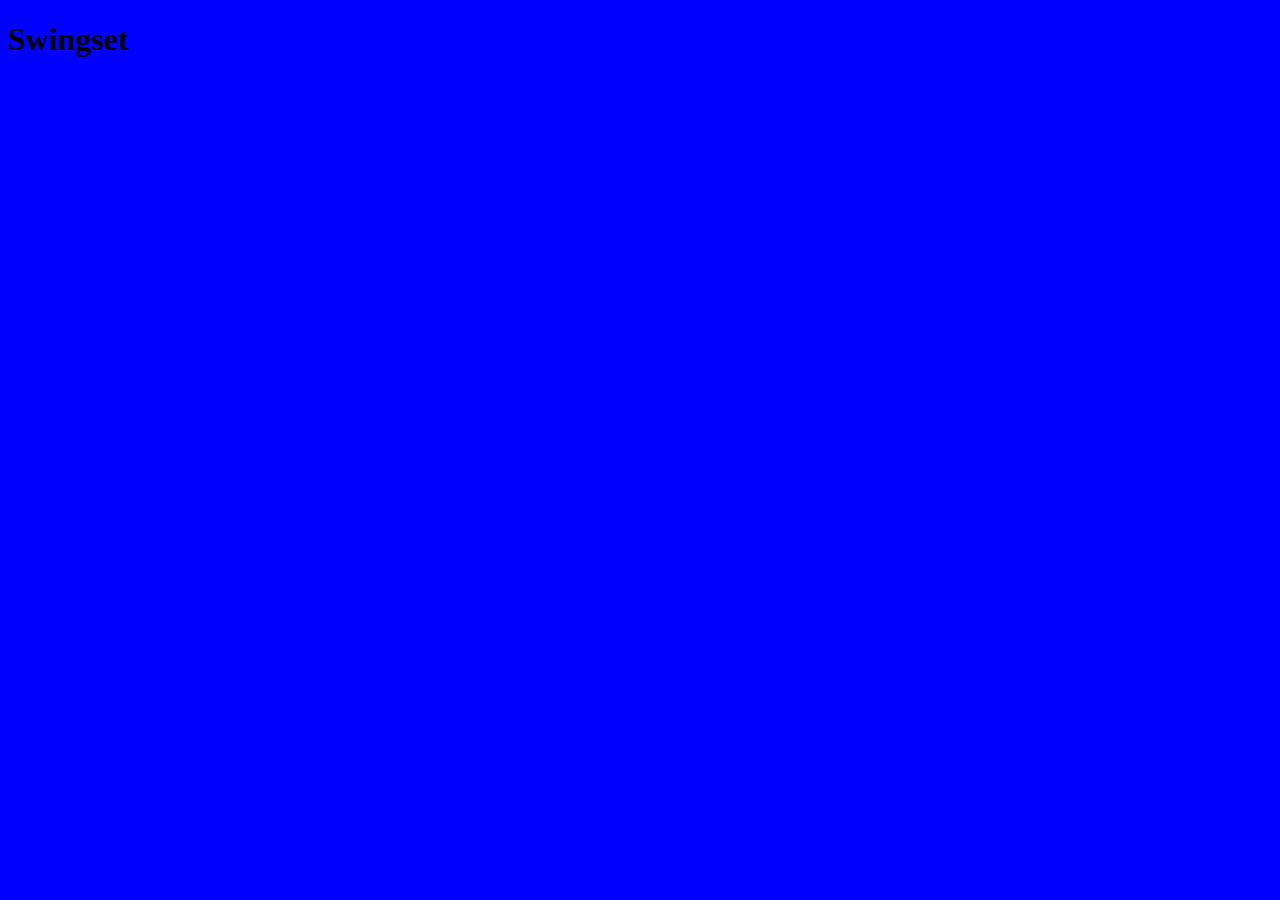
==== index.html @ 5044074c "Add files via upload" ====
<!DOCTYPE html>
<html lang="en" dir="ltr">
  <head>
    <meta charset="utf-8">
    <title>Swingset | HIJK LLP</title>
    <link rel="stylesheet" href="css/styles.css">
    <link rel="icon" href="favicon.ico">
  </head>
  <body>
<h1>Swingset</h1>
  </body>
</html>
---- css/styles.css ----
body{
 background-color: blue
}
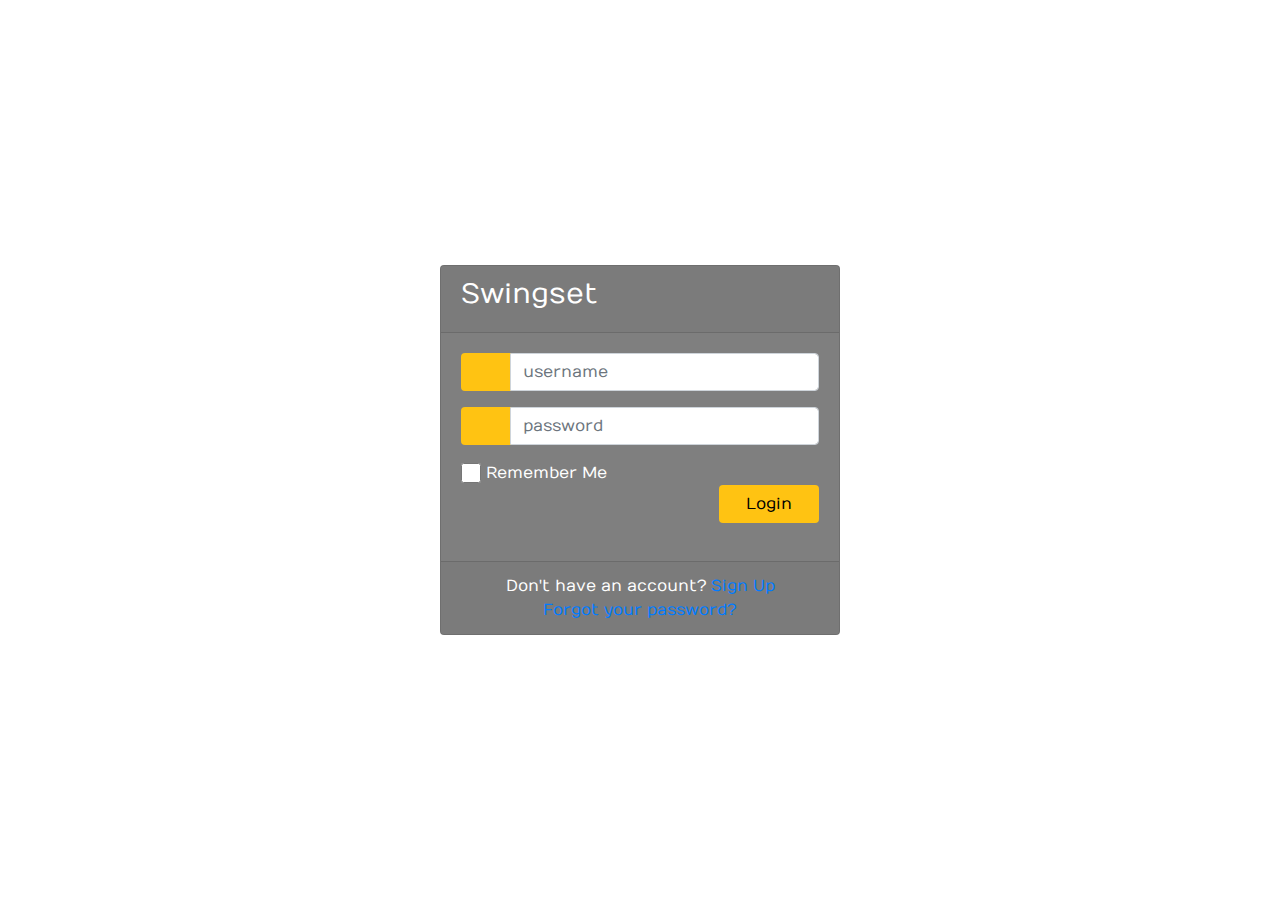
==== commit af281721: "CSS updates; login modal added" ====
--- a/index.html
+++ b/index.html
@@ -1,12 +1,67 @@
-<!DOCTYPE html>
+    <!DOCTYPE html>
 <html lang="en" dir="ltr">
-  <head>
-    <meta charset="utf-8">
-    <title>Swingset | HIJK LLP</title>
-    <link rel="stylesheet" href="css/styles.css">
-    <link rel="icon" href="favicon.ico">
-  </head>
-  <body>
-<h1>Swingset</h1>
-  </body>
+    <head>
+        <meta charset="utf-8">
+        <meta name="viewport" content="width=device-width, initial-scale=1, shrink-to-fit=no">
+        <title>Swingset | HIJK LLP</title>
+
+    <!--Bootstrap-->  
+        <link rel="stylesheet" href="https://stackpath.bootstrapcdn.com/bootstrap/4.3.1/css/bootstrap.min.css" integrity="sha384-ggOyR0iXCbMQv3Xipma34MD+dH/1fQ784/j6cY/iJTQUOhcWr7x9JvoRxT2MZw1T" crossorigin="anonymous">
+
+    <!--Fontawesome-->
+	    <link rel="stylesheet" href="https://use.fontawesome.com/releases/v5.3.1/css/all.css" integrity="sha384-mzrmE5qonljUremFsqc01SB46JvROS7bZs3IO2EmfFsd15uHvIt+Y8vEf7N7fWAU" crossorigin="anonymous">
+
+    <!--Custom Stylesheet-->
+        <link rel="stylesheet" href="css/styles.css">
+        <link rel="icon" href="favicon.ico">
+    </head>
+    <body>
+            <div class="container">
+                    <div class="d-flex justify-content-center h-100">
+                        <div class="card">
+                            <div class="card-header">
+                                <h3>Swingset</h3>
+                                <div class="d-flex justify-content-end social_icon">
+                                    <span><i class="fab fa-facebook-square"></i></span>
+                                    <span><i class="fab fa-google-plus-square"></i></span>
+                                    <span><i class="fab fa-twitter-square"></i></span>
+                                </div>
+                            </div>
+                            <div class="card-body">
+                                <form>
+                                    <div class="input-group form-group">
+                                        <div class="input-group-prepend">
+                                            <span class="input-group-text"><i class="fas fa-user"></i></span>
+                                        </div>
+                                        <input type="text" class="form-control" placeholder="username">
+                                        
+                                    </div>
+                                    <div class="input-group form-group">
+                                        <div class="input-group-prepend">
+                                            <span class="input-group-text"><i class="fas fa-key"></i></span>
+                                        </div>
+                                        <input type="password" class="form-control" placeholder="password">
+                                    </div>
+                                    <div class="row align-items-center remember">
+                                        <input type="checkbox">Remember Me
+                                    </div>
+                                    <div class="form-group">
+                                        <input type="submit" value="Login" class="btn float-right login_btn">
+                                    </div>
+                                </form>
+                            </div>
+                            <div class="card-footer">
+                                <div class="d-flex justify-content-center links">
+                                    Don't have an account?<a href="#">Sign Up</a>
+                                </div>
+                                <div class="d-flex justify-content-center">
+                                    <a href="#">Forgot your password?</a>
+        </div>
+        
+        <!-- Optional JavaScript -->
+        <!-- jQuery first, then Popper.js, then Bootstrap JS -->
+        <script src="https://code.jquery.com/jquery-3.3.1.slim.min.js" integrity="sha384-q8i/X+965DzO0rT7abK41JStQIAqVgRVzpbzo5smXKp4YfRvH+8abtTE1Pi6jizo" crossorigin="anonymous"></script>
+        <script src="https://cdnjs.cloudflare.com/ajax/libs/popper.js/1.14.7/umd/popper.min.js" integrity="sha384-UO2eT0CpHqdSJQ6hJty5KVphtPhzWj9WO1clHTMGa3JDZwrnQq4sF86dIHNDz0W1" crossorigin="anonymous"></script>
+        <script src="https://stackpath.bootstrapcdn.com/bootstrap/4.3.1/js/bootstrap.min.js" integrity="sha384-JjSmVgyd0p3pXB1rRibZUAYoIIy6OrQ6VrjIEaFf/nJGzIxFDsf4x0xIM+B07jRM" crossorigin="anonymous"></script>        
+    </body>
 </html>
--- a/css/styles.css
+++ b/css/styles.css
@@ -1,3 +1,89 @@
-body{
- background-color: blue
+
+
+@import url('https://fonts.googleapis.com/css?family=Numans');
+
+html,body{
+background-image: url('http://getwallpapers.com/wallpaper/full/a/5/d/544750.jpg');
+background-size: cover;
+background-repeat: no-repeat;
+height: 100%;
+font-family: 'Numans', sans-serif;
 }
+
+.container{
+height: 100%;
+align-content: center;
+}
+
+.card{
+height: 370px;
+margin-top: auto;
+margin-bottom: auto;
+width: 400px;
+background-color: rgba(0,0,0,0.5) !important;
+}
+
+.social_icon span{
+font-size: 60px;
+margin-left: 10px;
+color: #FFC312;
+}
+
+.social_icon span:hover{
+color: white;
+cursor: pointer;
+}
+
+.card-header h3{
+color: white;
+}
+
+.social_icon{
+position: absolute;
+right: 20px;
+top: -45px;
+}
+
+.input-group-prepend span{
+width: 50px;
+background-color: #FFC312;
+color: black;
+border:0 !important;
+}
+
+input:focus{
+outline: 0 0 0 0  !important;
+box-shadow: 0 0 0 0 !important;
+
+}
+
+.remember{
+color: white;
+}
+
+.remember input
+{
+width: 20px;
+height: 20px;
+margin-left: 15px;
+margin-right: 5px;
+}
+
+.login_btn{
+color: black;
+background-color: #FFC312;
+width: 100px;
+}
+
+.login_btn:hover{
+color: black;
+background-color: white;
+}
+
+.links{
+color: white;
+}
+
+.links a{
+margin-left: 4px;
+}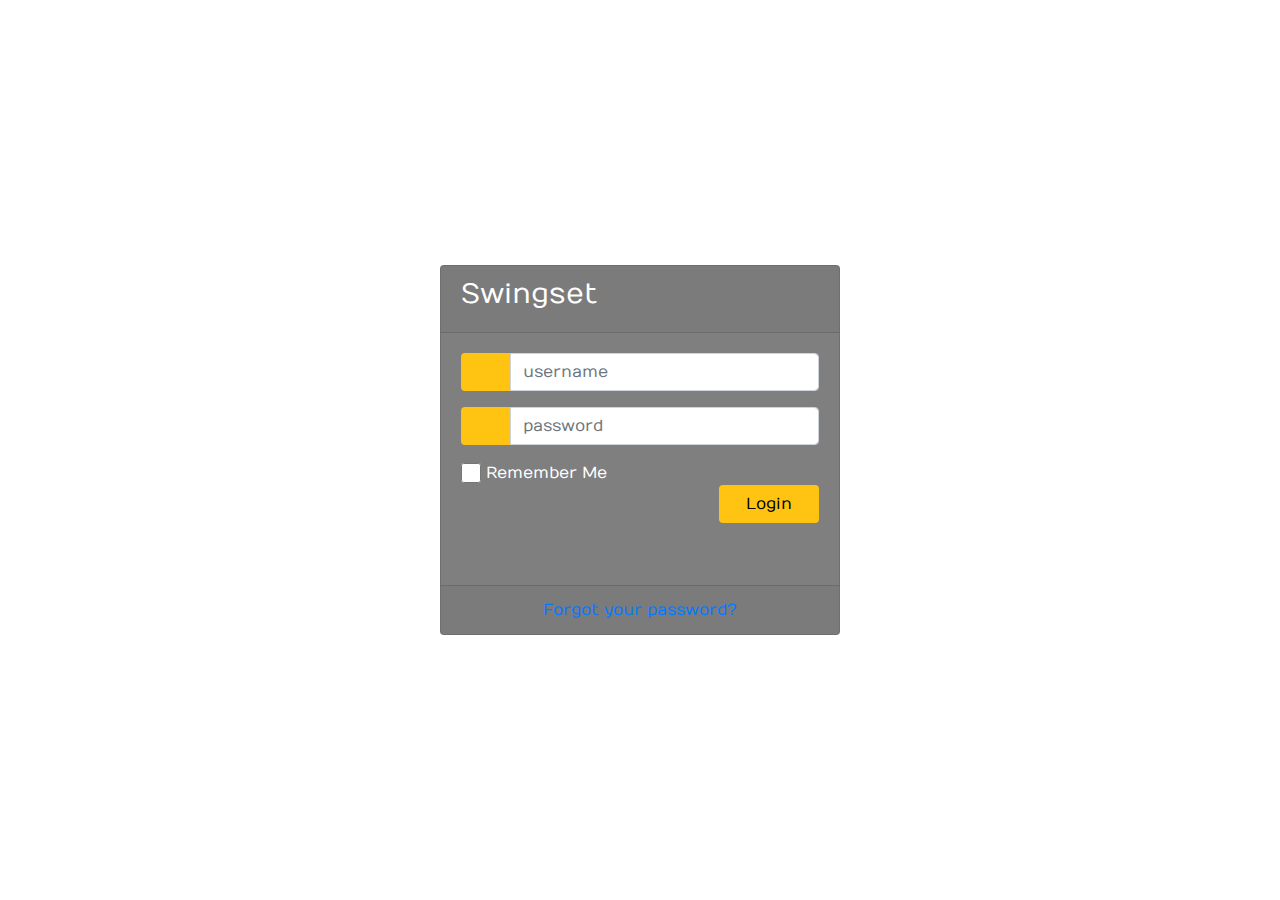
==== commit 3edc4d70: "Removed sign up link" ====
--- a/index.html
+++ b/index.html
@@ -21,11 +21,6 @@
                         <div class="card">
                             <div class="card-header">
                                 <h3>Swingset</h3>
-                                <div class="d-flex justify-content-end social_icon">
-                                    <span><i class="fab fa-facebook-square"></i></span>
-                                    <span><i class="fab fa-google-plus-square"></i></span>
-                                    <span><i class="fab fa-twitter-square"></i></span>
-                                </div>
                             </div>
                             <div class="card-body">
                                 <form>
@@ -51,9 +46,6 @@
                                 </form>
                             </div>
                             <div class="card-footer">
-                                <div class="d-flex justify-content-center links">
-                                    Don't have an account?<a href="#">Sign Up</a>
-                                </div>
                                 <div class="d-flex justify-content-center">
                                     <a href="#">Forgot your password?</a>
         </div>
--- a/css/styles.css
+++ b/css/styles.css
@@ -3,7 +3,7 @@
 @import url('https://fonts.googleapis.com/css?family=Numans');
 
 html,body{
-background-image: url('http://getwallpapers.com/wallpaper/full/a/5/d/544750.jpg');
+background-image: url('https://revengeofthefans.com/wp-content/uploads/2018/11/gladiator-7.jpg');
 background-size: cover;
 background-repeat: no-repeat;
 height: 100%;
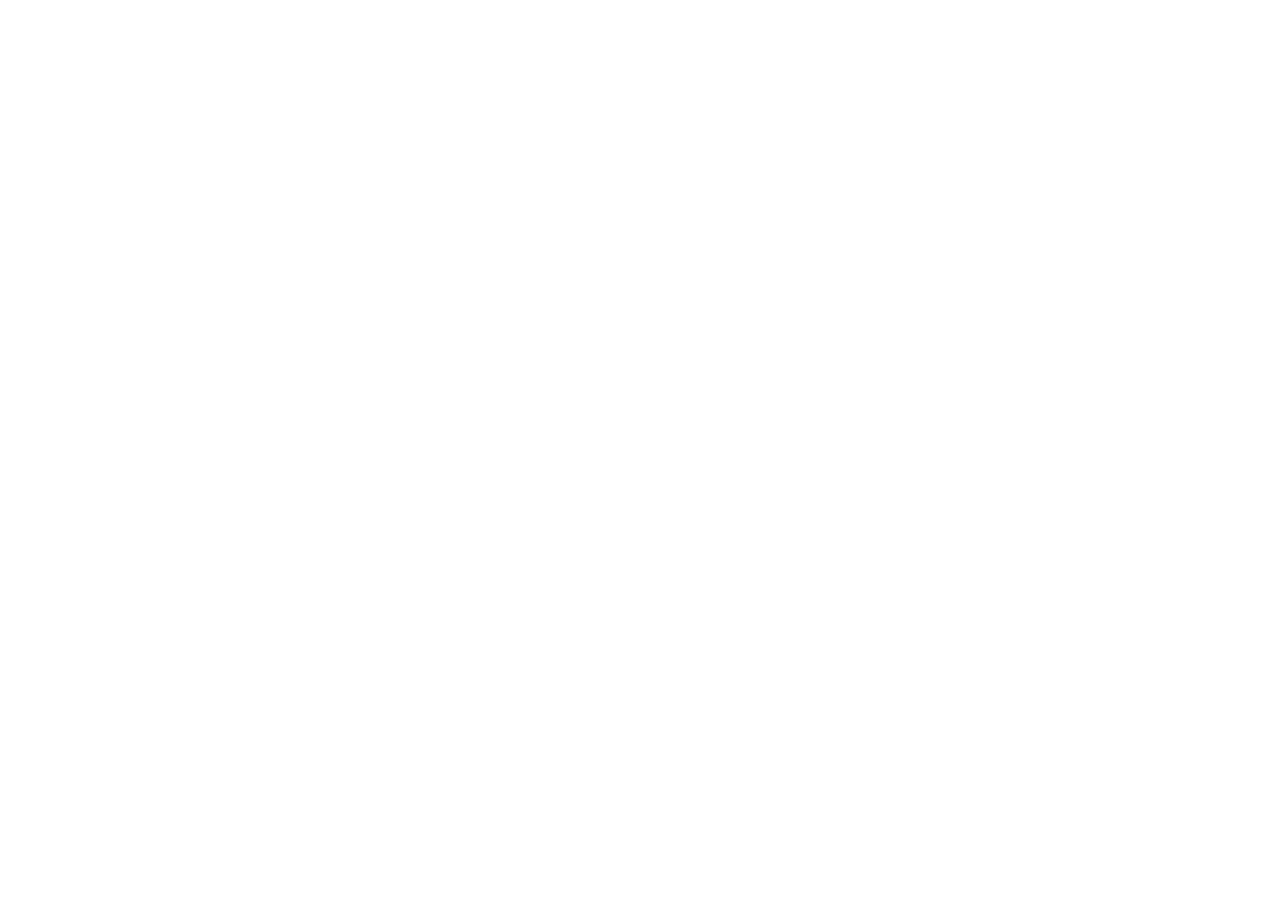
==== commit af6c6550: "major changes to structure to handle authentication services" ====
--- a/index.html
+++ b/index.html
@@ -1,59 +1,28 @@
-    <!DOCTYPE html>
-<html lang="en" dir="ltr">
-    <head>
-        <meta charset="utf-8">
-        <meta name="viewport" content="width=device-width, initial-scale=1, shrink-to-fit=no">
-        <title>Swingset | HIJK LLP</title>
-
-    <!--Bootstrap-->  
-        <link rel="stylesheet" href="https://stackpath.bootstrapcdn.com/bootstrap/4.3.1/css/bootstrap.min.css" integrity="sha384-ggOyR0iXCbMQv3Xipma34MD+dH/1fQ784/j6cY/iJTQUOhcWr7x9JvoRxT2MZw1T" crossorigin="anonymous">
-
+<!DOCTYPE html>
+<html ng-app="BasicHttpAuthExample">
+<head>
+    <meta charset="utf-8" />
+    <title>Swingset | HIJK LLP</title>
+    <!--Bootstrap--> 
+        <link rel="stylesheet" href="https://stackpath.bootstrapcdn.com/bootstrap/4.3.1/css/bootstrap.min.css" />
     <!--Fontawesome-->
-	    <link rel="stylesheet" href="https://use.fontawesome.com/releases/v5.3.1/css/all.css" integrity="sha384-mzrmE5qonljUremFsqc01SB46JvROS7bZs3IO2EmfFsd15uHvIt+Y8vEf7N7fWAU" crossorigin="anonymous">
-
+        <link rel="stylesheet" href="https://use.fontawesome.com/releases/v5.3.1/css/all.css" integrity="sha384-mzrmE5qonljUremFsqc01SB46JvROS7bZs3IO2EmfFsd15uHvIt+Y8vEf7N7fWAU" crossorigin="anonymous">
     <!--Custom Stylesheet-->
-        <link rel="stylesheet" href="css/styles.css">
-        <link rel="icon" href="favicon.ico">
-    </head>
-    <body>
-            <div class="container">
-                    <div class="d-flex justify-content-center h-100">
-                        <div class="card">
-                            <div class="card-header">
-                                <h3>Swingset</h3>
-                            </div>
-                            <div class="card-body">
-                                <form>
-                                    <div class="input-group form-group">
-                                        <div class="input-group-prepend">
-                                            <span class="input-group-text"><i class="fas fa-user"></i></span>
-                                        </div>
-                                        <input type="text" class="form-control" placeholder="username">
-                                        
-                                    </div>
-                                    <div class="input-group form-group">
-                                        <div class="input-group-prepend">
-                                            <span class="input-group-text"><i class="fas fa-key"></i></span>
-                                        </div>
-                                        <input type="password" class="form-control" placeholder="password">
-                                    </div>
-                                    <div class="row align-items-center remember">
-                                        <input type="checkbox">Remember Me
-                                    </div>
-                                    <div class="form-group">
-                                        <input type="submit" value="Login" class="btn float-right login_btn">
-                                    </div>
-                                </form>
-                            </div>
-                            <div class="card-footer">
-                                <div class="d-flex justify-content-center">
-                                    <a href="#">Forgot your password?</a>
+        <link rel="stylesheet" href="root/common/css/styles.css">
+</head>
+<body>
+        <div class="container">
+                <div class="d-flex justify-content-center h-100">
+                <div ng-view></div>
+                </div>
         </div>
-        
-        <!-- Optional JavaScript -->
-        <!-- jQuery first, then Popper.js, then Bootstrap JS -->
-        <script src="https://code.jquery.com/jquery-3.3.1.slim.min.js" integrity="sha384-q8i/X+965DzO0rT7abK41JStQIAqVgRVzpbzo5smXKp4YfRvH+8abtTE1Pi6jizo" crossorigin="anonymous"></script>
-        <script src="https://cdnjs.cloudflare.com/ajax/libs/popper.js/1.14.7/umd/popper.min.js" integrity="sha384-UO2eT0CpHqdSJQ6hJty5KVphtPhzWj9WO1clHTMGa3JDZwrnQq4sF86dIHNDz0W1" crossorigin="anonymous"></script>
-        <script src="https://stackpath.bootstrapcdn.com/bootstrap/4.3.1/js/bootstrap.min.js" integrity="sha384-JjSmVgyd0p3pXB1rRibZUAYoIIy6OrQ6VrjIEaFf/nJGzIxFDsf4x0xIM+B07jRM" crossorigin="anonymous"></script>        
-    </body>
-</html>
+    <script src="//code.jquery.com/jquery-2.0.3.min.js"></script>
+    <script src="//code.angularjs.org/1.2.20/angular.js"></script>
+    <script src="//code.angularjs.org/1.2.20/angular-route.js"></script>
+    <script src="//code.angularjs.org/1.2.13/angular-cookies.js"></script>
+    <script src="root/common/app.js"></script>
+    <script src="root/assets/authentication/services.js"></script>
+    <script src="root/assets/authentication/controllers.js"></script>
+    <script src="root/assets/home/controllers.js"></script>
+</body>
+</html>--- a/root/common/css/styles.css
+++ b/root/common/css/styles.css
@@ -0,0 +1,79 @@
+
+
+@import url('https://fonts.googleapis.com/css?family=Numans');
+
+html,body{
+    background-image: url('https://revengeofthefans.com/wp-content/uploads/2018/11/gladiator-7.jpg');
+    background-size: cover;
+    background-repeat: no-repeat;
+    height: 100%;
+    font-family: 'Numans', sans-serif;
+    color: white
+    }
+
+.container{
+height: 100%;
+align-content: center;
+}
+
+.card{
+height: 325px;
+margin-top: auto;
+margin-bottom: auto;
+width: 400px;
+background-color: rgba(0,0,0,0.5) !important;
+}
+
+.card-header h3{
+color: white;
+}
+
+.alert-danger{
+color: black;
+background-color: #FFC312;
+width: 400px;
+}
+
+.input-group-prepend span{
+width: 50px;
+background-color: #FFC312;
+color: black;
+border:0 !important;
+}
+
+input:focus{
+outline: 0 0 0 0  !important;
+box-shadow: 0 0 0 0 !important;
+
+}
+
+.remember{
+color: white;
+}
+
+.remember input
+{
+width: 20px;
+height: 20px;
+margin-left: 15px;
+margin-right: 5px;
+}
+
+.login_btn{
+color: black;
+background-color: #FFC312;
+width: 100px;
+}
+
+.login_btn:hover{
+color: black;
+background-color: white;
+}
+
+.links{
+color: white;
+}
+
+.links a{
+margin-left: 4px;
+}
